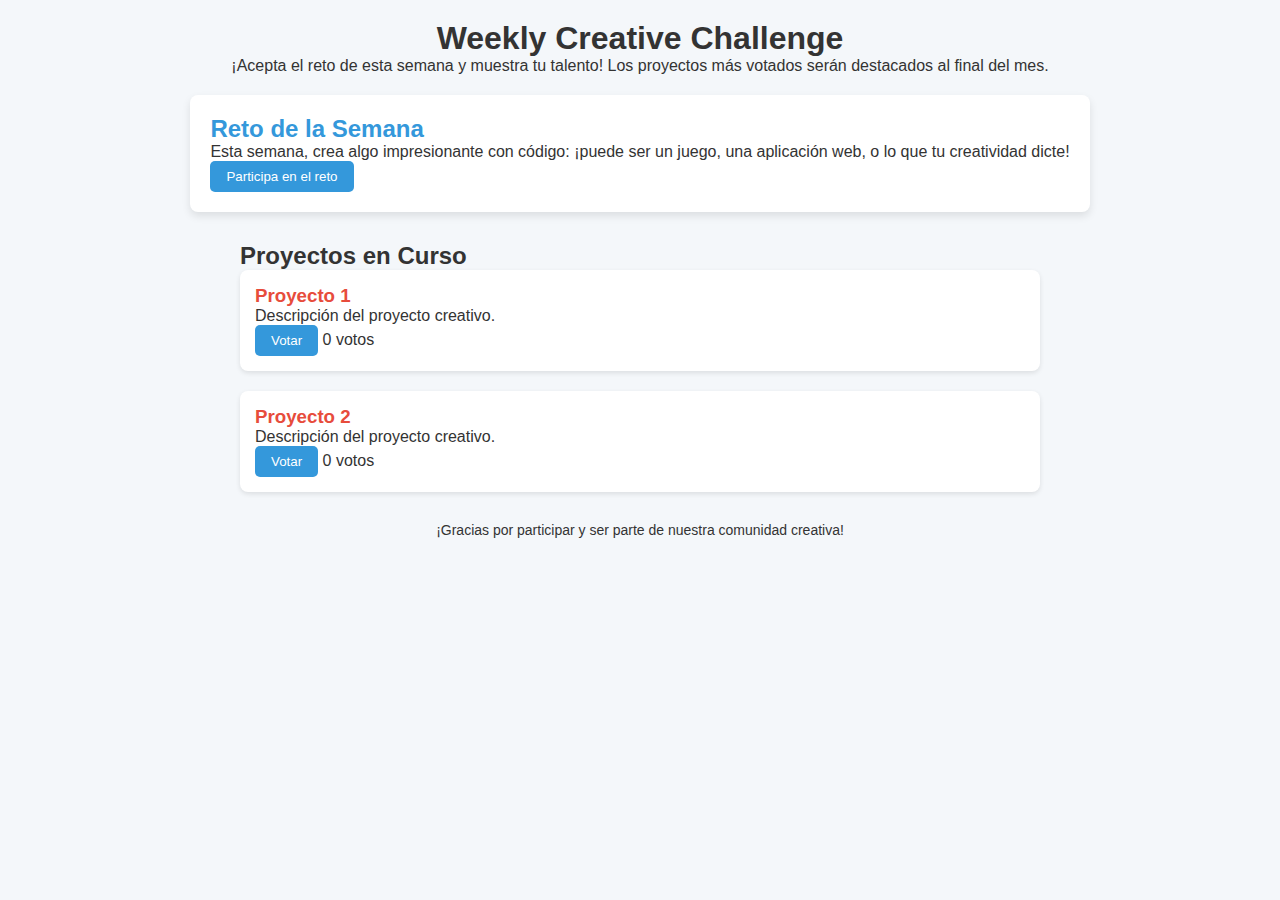
==== index.html @ 4c4b43c0 "Add files via upload" ====
<!DOCTYPE html>
<html lang="es">
<head>
    <meta charset="UTF-8">
    <meta name="viewport" content="width=device-width, initial-scale=1.0">
    <title>Weekly Creative Challenge</title>
    <link rel="stylesheet" href="styles.css">
</head>
<body>

    <header>
        <h1>Weekly Creative Challenge</h1>
        <p>¡Acepta el reto de esta semana y muestra tu talento! Los proyectos más votados serán destacados al final del mes.</p>
    </header>

    <section class="challenge-of-week">
        <h2>Reto de la Semana</h2>
        <p>Esta semana, crea algo impresionante con código: ¡puede ser un juego, una aplicación web, o lo que tu creatividad dicte!</p>
        <button onclick="window.location.href = 'submit-project.html';">Participa en el reto</button>
    </section>

    <section class="projects">
        <h2>Proyectos en Curso</h2>
        <div class="project-list">
            <div class="project-item">
                <h3>Proyecto 1</h3>
                <p>Descripción del proyecto creativo.</p>
                <button onclick="voteProject(1)">Votar</button>
                <span id="vote-count-1">0</span> votos
            </div>
            <div class="project-item">
                <h3>Proyecto 2</h3>
                <p>Descripción del proyecto creativo.</p>
                <button onclick="voteProject(2)">Votar</button>
                <span id="vote-count-2">0</span> votos
            </div>
            <!-- Más proyectos pueden añadirse dinámicamente aquí -->
        </div>
    </section>
    <footer>
        <p>¡Gracias por participar y ser parte de nuestra comunidad creativa!</p>
    </footer>

    <script src="script.js"></script>
</body>
</html>
---- styles.css ----
/* Reset y estilos generales */
* {
    margin: 0;
    padding: 0;
    box-sizing: border-box;
}

body {
    font-family: Arial, sans-serif;
    background-color: #f4f7fa;
    color: #333;
    display: flex;
    flex-direction: column;
    align-items: center;
    padding: 20px;
}

/* Encabezado */
header {
    text-align: center;
    margin-bottom: 20px;
}

/* Sección de reto de la semana */
.challenge-of-week {
    background-color: #fff;
    padding: 20px;
    border-radius: 8px;
    box-shadow: 0 4px 8px rgba(0, 0, 0, 0.1);
    margin-bottom: 30px;
}

.challenge-of-week h2 {
    color: #3498db;
}

/* Sección de proyectos */
.projects {
    width: 100%;
    max-width: 800px;
}

.project-list {
    display: flex;
    flex-direction: column;
    gap: 20px;
}

.project-item {
    background-color: #fff;
    padding: 15px;
    border-radius: 8px;
    box-shadow: 0 2px 5px rgba(0, 0, 0, 0.1);
}

.project-item h3 {
    color: #e74c3c;
}

button {
    background-color: #3498db;
    color: white;
    border: none;
    padding: 8px 16px;
    cursor: pointer;
    border-radius: 5px;
    transition: background-color 0.3s;
}

button:hover {
    background-color: #2980b9;
}

footer {
    text-align: center;
    margin-top: 30px;
    font-size: 14px;
}
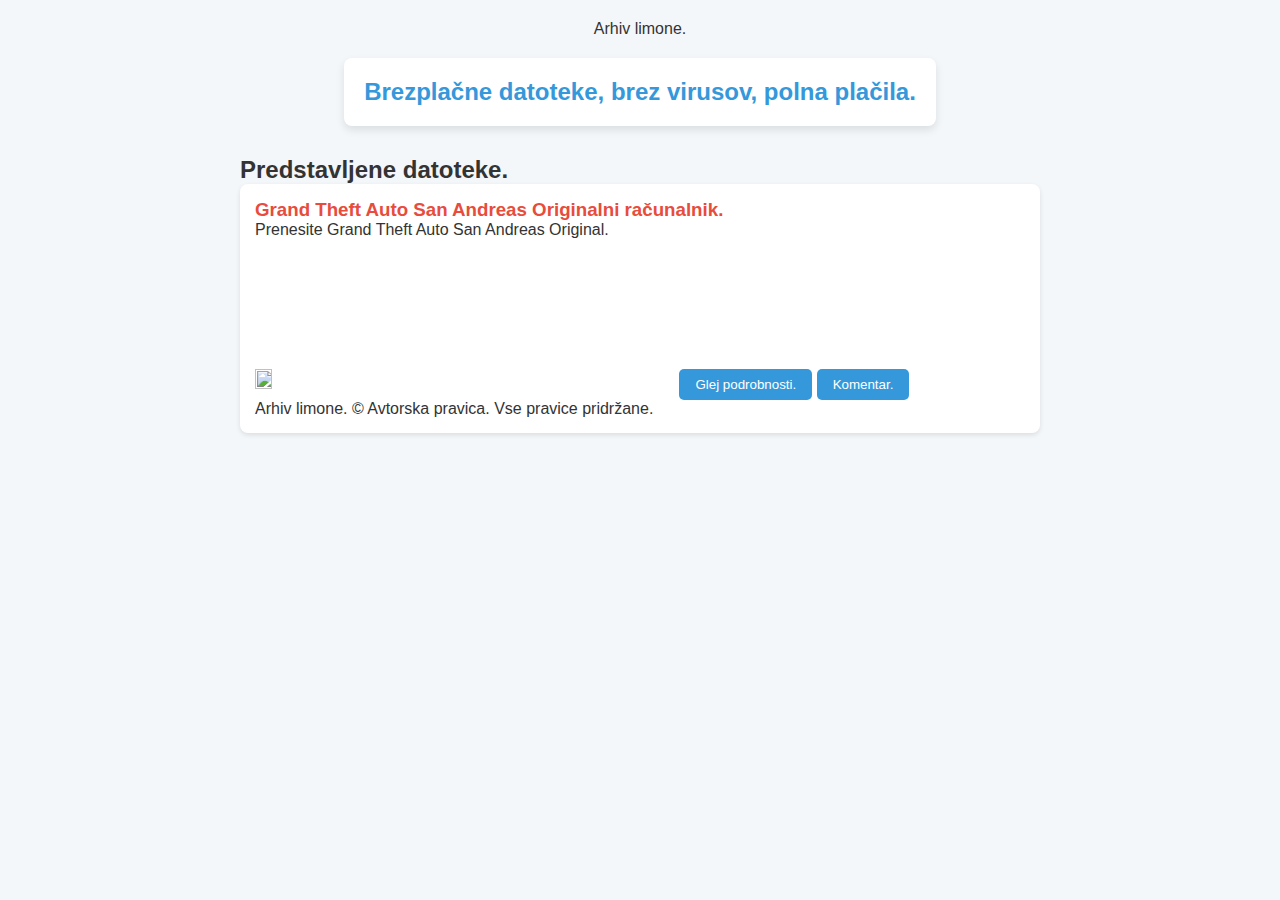
==== commit 2038b4e7: "Add files via upload" ====
--- a/index.html
+++ b/index.html
@@ -1,46 +1,45 @@
 <!DOCTYPE html>
 <html lang="es">
+
 <head>
     <meta charset="UTF-8">
     <meta name="viewport" content="width=device-width, initial-scale=1.0">
-    <title>Weekly Creative Challenge</title>
     <link rel="stylesheet" href="styles.css">
+    <link rel="stylesheet" href="formulario.html">
+
+
+
+
+    <title></title>
+
 </head>
+
 <body>
 
     <header>
-        <h1>Weekly Creative Challenge</h1>
-        <p>¡Acepta el reto de esta semana y muestra tu talento! Los proyectos más votados serán destacados al final del mes.</p>
+        <h1></h1>
+        <p>Arhiv limone.</p>
     </header>
 
     <section class="challenge-of-week">
-        <h2>Reto de la Semana</h2>
-        <p>Esta semana, crea algo impresionante con código: ¡puede ser un juego, una aplicación web, o lo que tu creatividad dicte!</p>
-        <button onclick="window.location.href = 'submit-project.html';">Participa en el reto</button>
+        <h2>Brezplačne datoteke, brez virusov, polna plačila.</h2>
     </section>
 
     <section class="projects">
-        <h2>Proyectos en Curso</h2>
+        <h2>Predstavljene datoteke.</h2>
         <div class="project-list">
             <div class="project-item">
-                <h3>Proyecto 1</h3>
-                <p>Descripción del proyecto creativo.</p>
-                <button onclick="voteProject(1)">Votar</button>
-                <span id="vote-count-1">0</span> votos
-            </div>
-            <div class="project-item">
-                <h3>Proyecto 2</h3>
-                <p>Descripción del proyecto creativo.</p>
-                <button onclick="voteProject(2)">Votar</button>
-                <span id="vote-count-2">0</span> votos
-            </div>
-            <!-- Más proyectos pueden añadirse dinámicamente aquí -->
-        </div>
-    </section>
-    <footer>
-        <p>¡Gracias por participar y ser parte de nuestra comunidad creativa!</p>
+                <h3>Grand Theft Auto San Andreas Originalni računalnik.</h3>
+                <p>Prenesite Grand Theft Auto San Andreas Original.</p>
+                <img src="https://wallpaperaccess.com/full/2553264.jpg" alt="">
+                <video src="videos/GTA San Andreas Trailer - Moiz009 (360p, h264, youtube).mp4"></video>
+                <button onclick="voteProject(1)"> <a href=""></a>Glej podrobnosti.</button><link rel="c:\Users\Casa del Futuro - 18\Desktop\project-1.0.1-main\gtasadetails.html" href="">
+                <button onclick="voteProject(1)"> <a href=""></a>Komentar.</button>
+                
+        <p>Arhiv limone. © Avtorska pravica. Vse pravice pridržane.</p>
     </footer>
 
     <script src="script.js"></script>
 </body>
-</html>
+
+</html>--- a/styles.css
+++ b/styles.css
@@ -76,3 +76,8 @@
     margin-top: 30px;
     font-size: 14px;
 }
+
+.project-item img {
+    height: 10%;
+    width: 15%;
+}